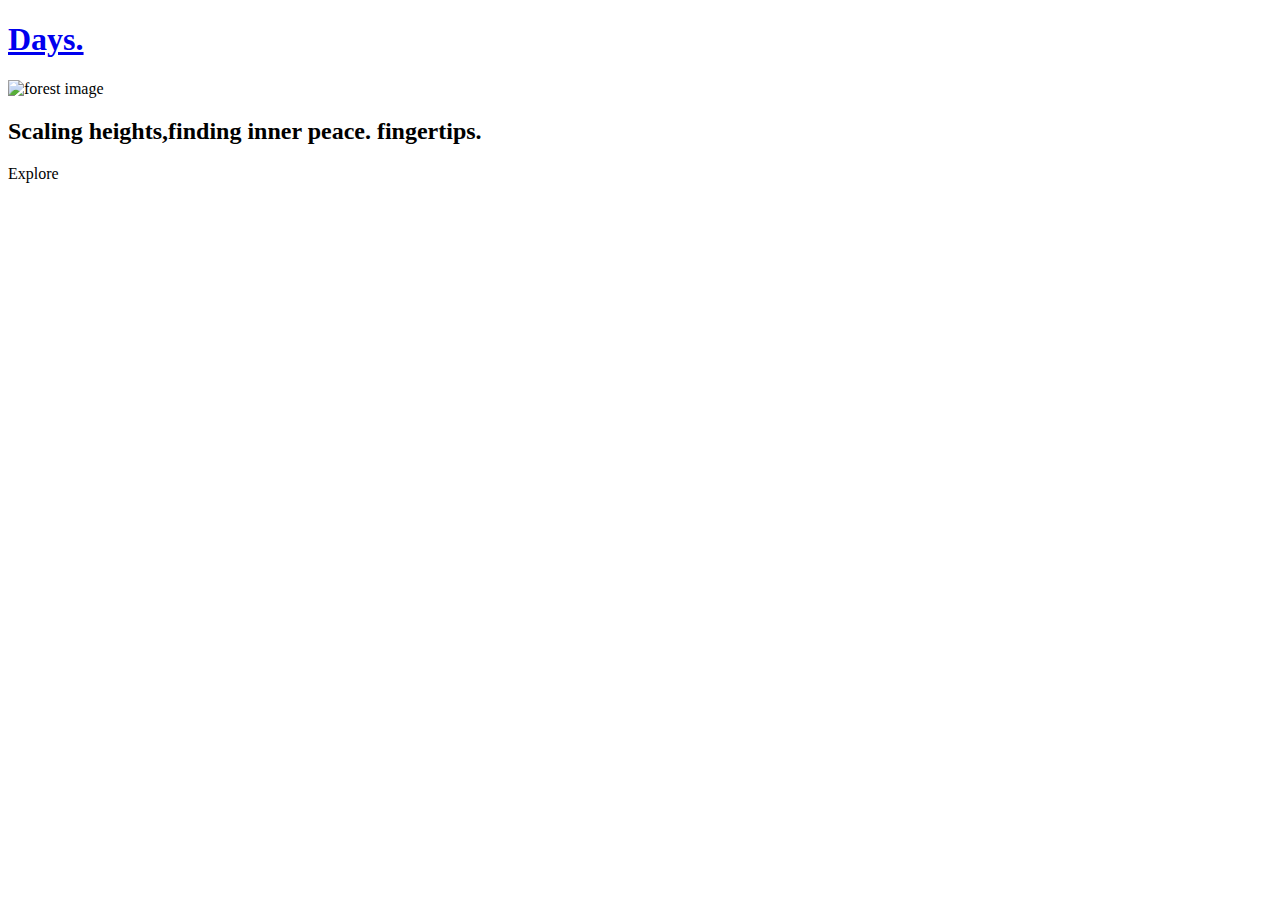
==== index.html @ b65290f8 "changes in paragraph" ====
<!DOCTYPE html>
<html lang="en">
<head>
    <meta charset="UTF-8">
    <meta name="viewport" content="width=device-width, initial-scale=1.0">
    <title>Travel Website</title>

    <link href="https://fonts.googleapis.com/css2?family=Abril+Fatface&family=Montserrat&display=swap" rel="stylesheet">
    <link rel="stylesheet" href="./style.css">
</head>
<body>
    <header class="nav-header">
        <h1><a href="./index.html" id="logo">Days.</a></h1>
        <div class="burger">
            <div class="line1"></div>
            <div class="line2"></div>
        </div>
    </header>

    <main>
        <section class="mountain slide">
            <div class="hero-img">
                <img src="./forest-img.jpg" alt="forest image">
            </div>
            <div class="hero-desc">
                <div class="title">
                    <h2>
                        Scaling heights,finding inner peace. <span class="mountain-span">fingertips.</span>
                    </h2>
                    <div class="title-swipe t-swipe1"></div>
                </div>
                <p>
                    <!-- Majestic peaks whisper ancient tales, their snow-capped beauty inspiring awe. 
                    Mountains stand as resilient cathedrals, inviting exploration into nature's silent sanctuary. 
                    Each ascent unveils a craggy canvas, echoing the harmonious dialogue between earth and spirit. -->
                </p>
                <a class="explore mountain-exp" >Explore</a>
            </div>
        </section>
    </main>

    <script src="./app.js"></script>
</body>
</html>
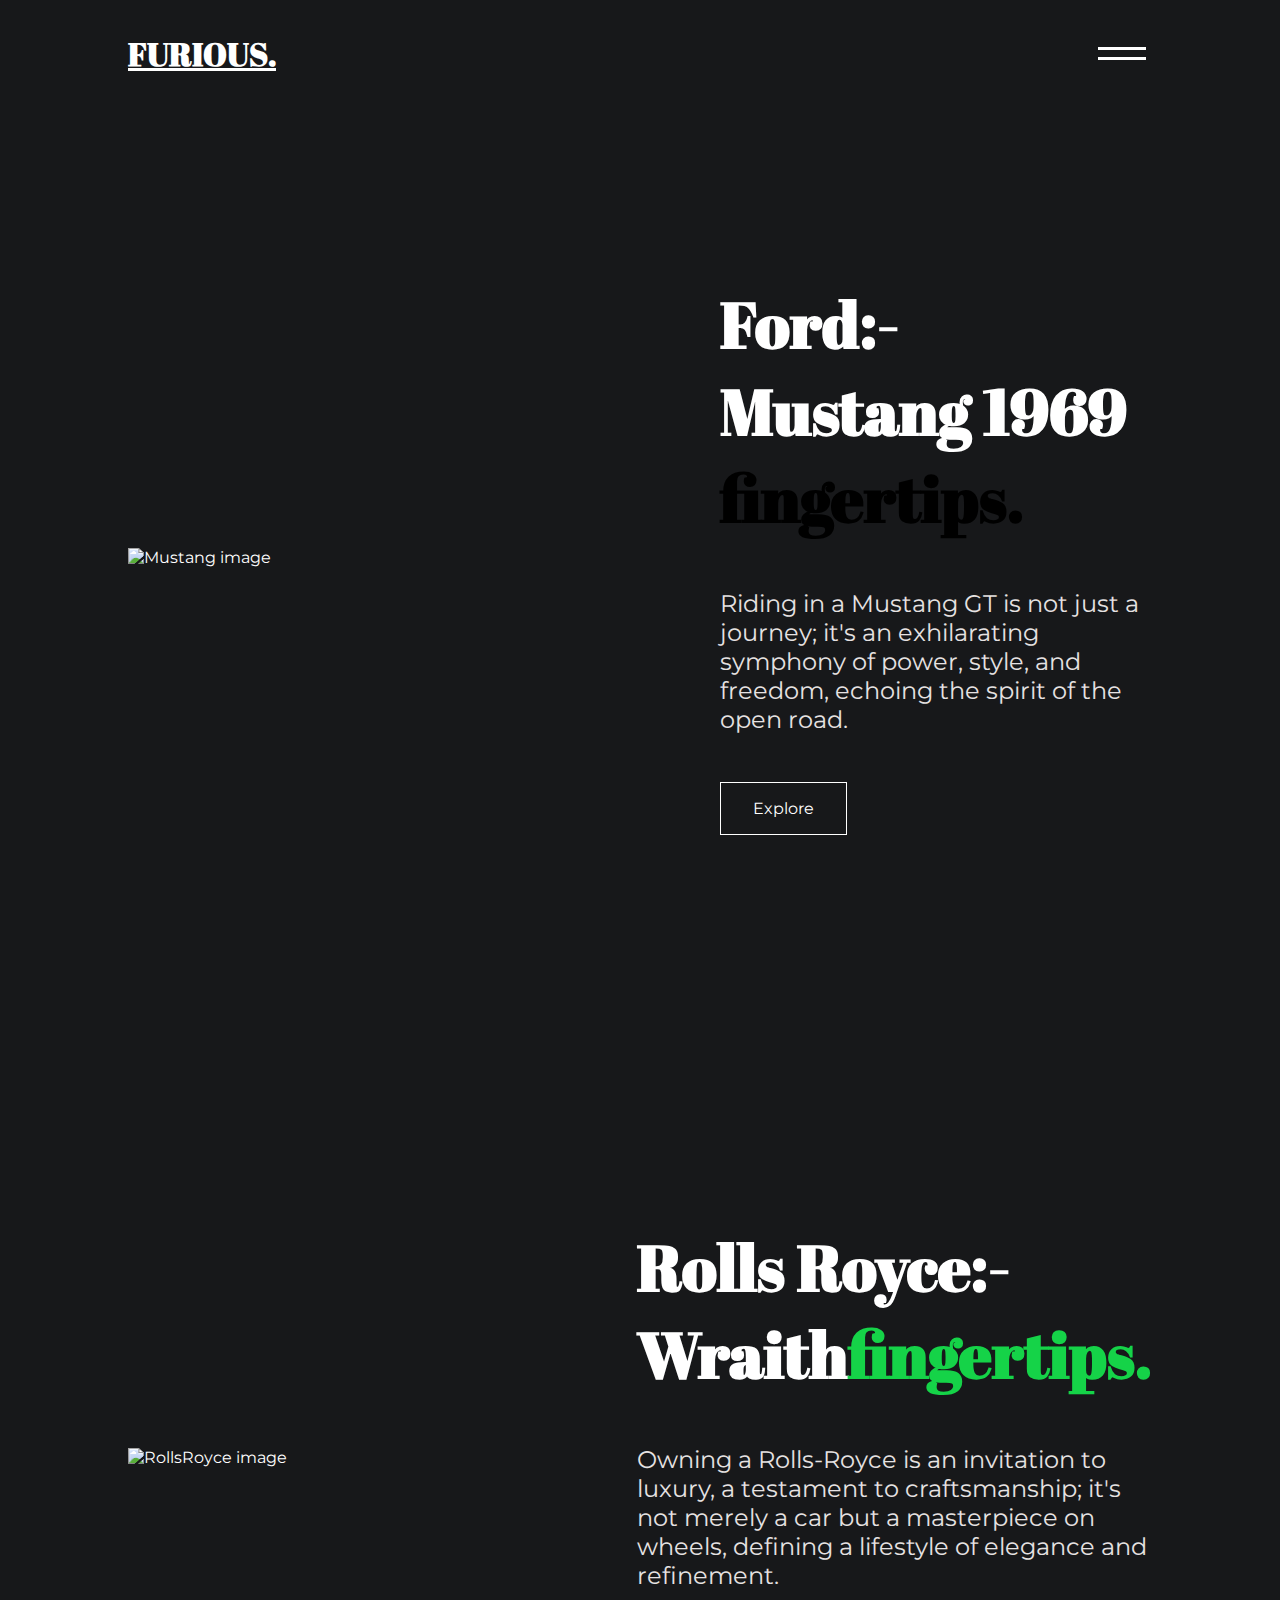
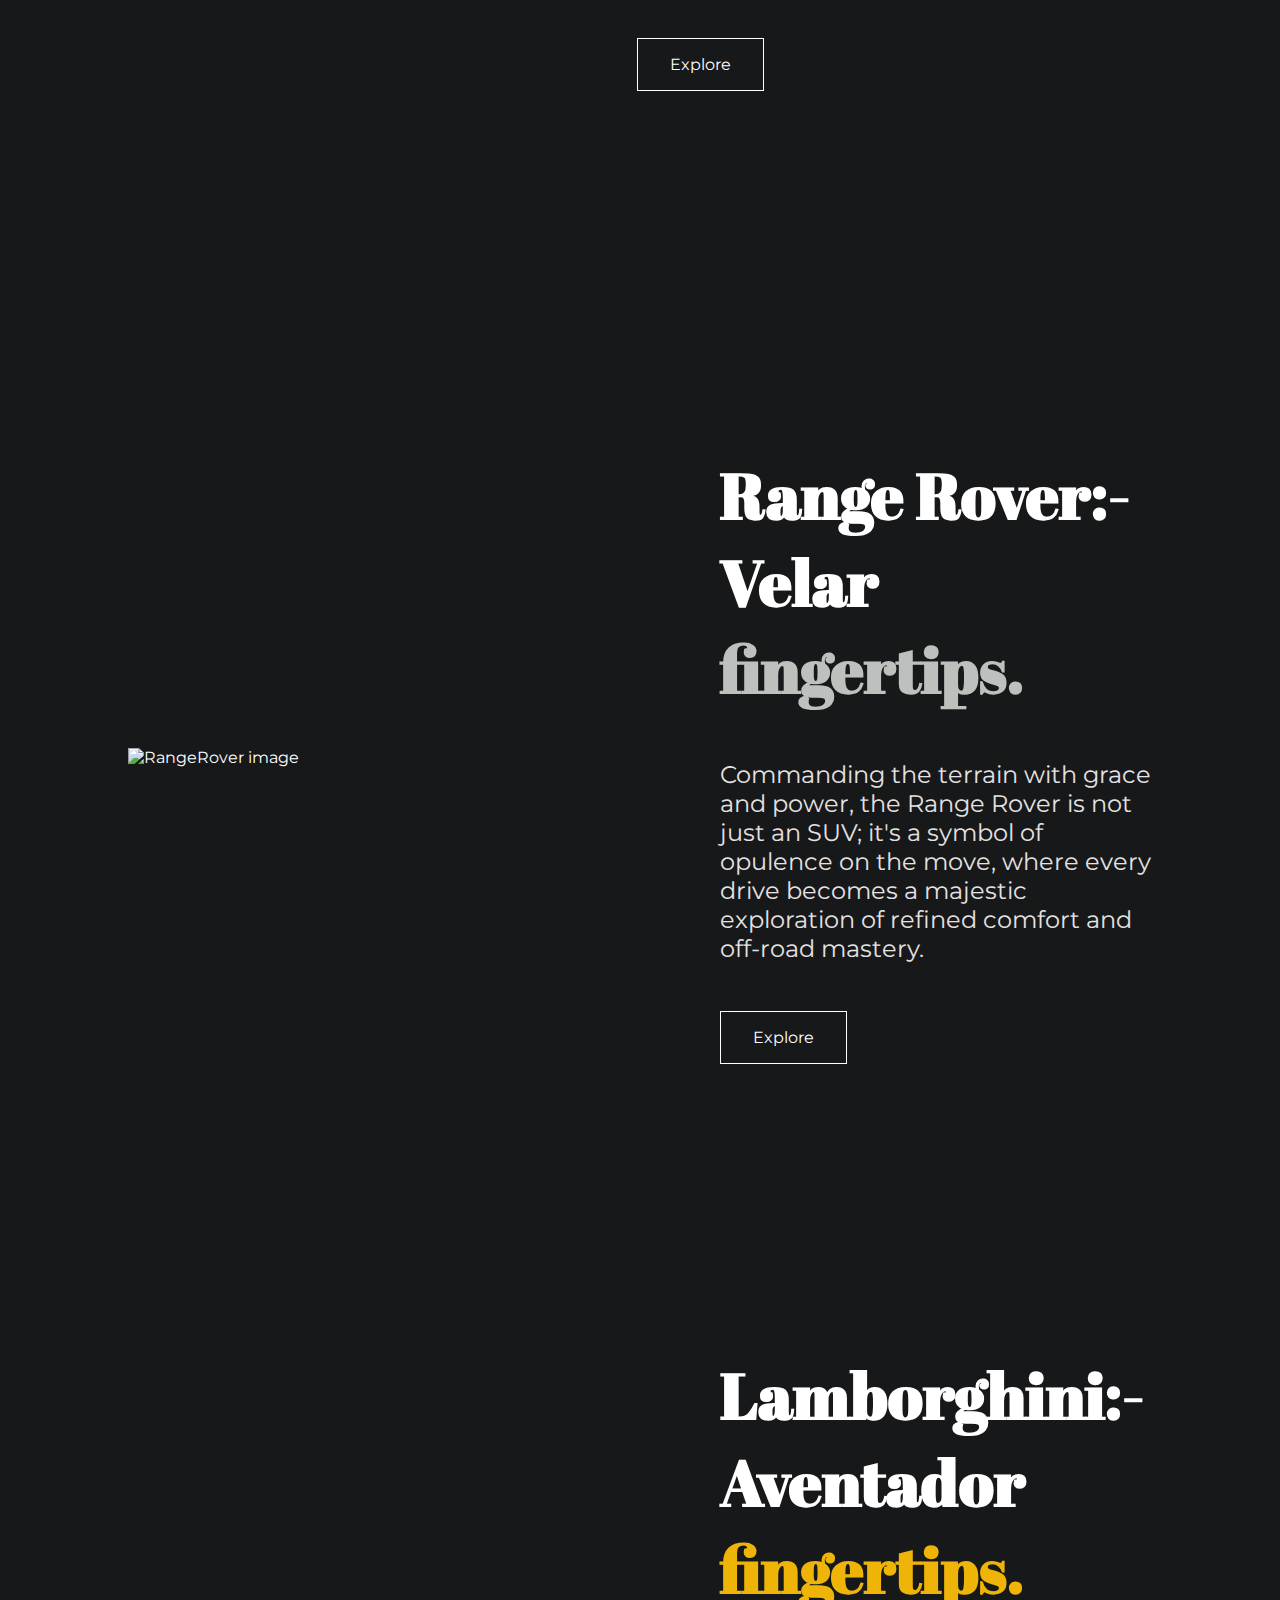
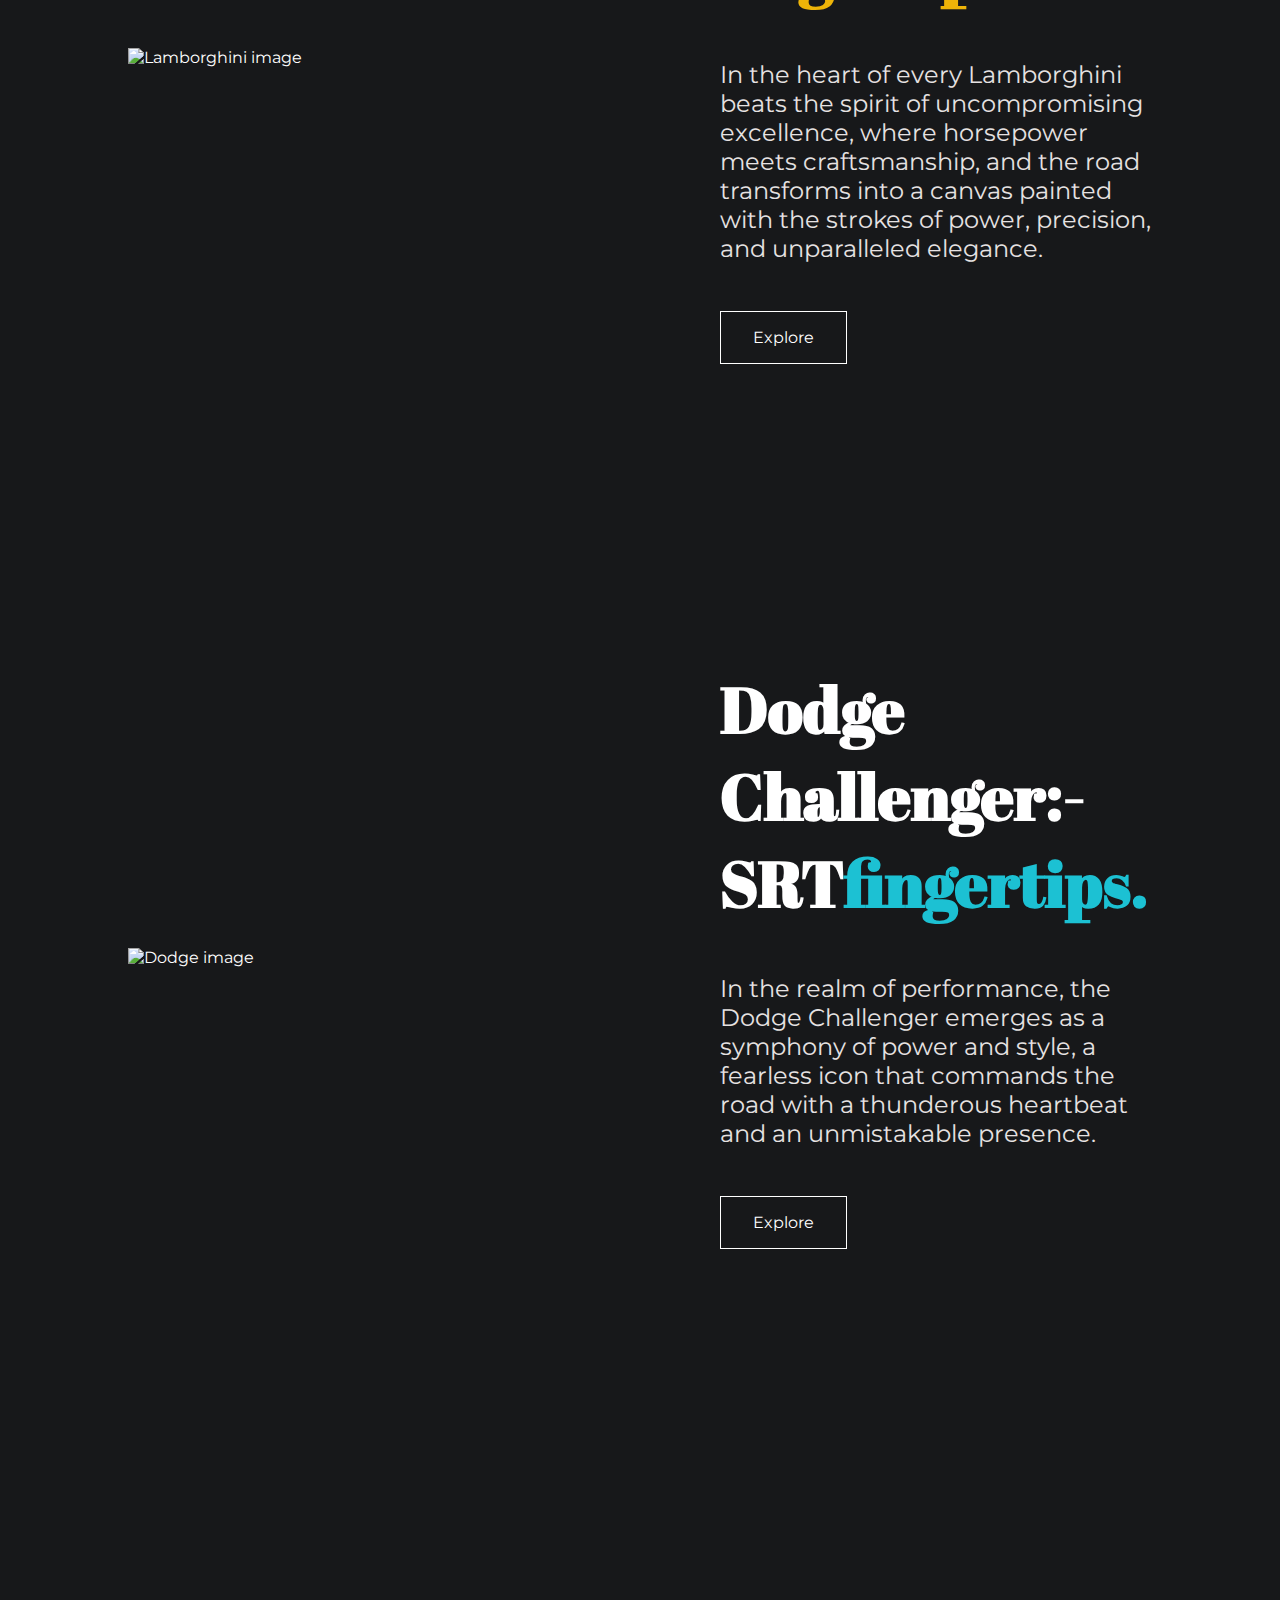
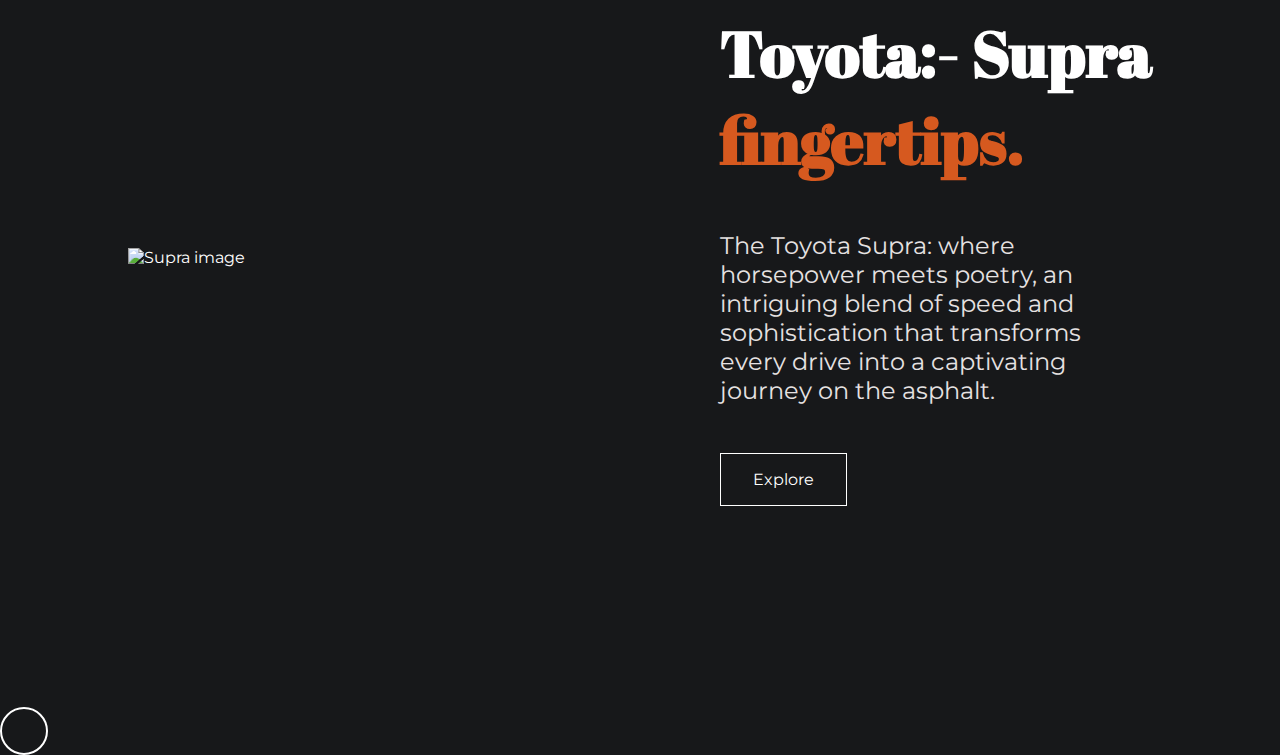
==== commit 3f0420db: "scroll magic" ====
--- a/index.html
+++ b/index.html
@@ -3,14 +3,14 @@
 <head>
     <meta charset="UTF-8">
     <meta name="viewport" content="width=device-width, initial-scale=1.0">
-    <title>Travel Website</title>
+    <title>Cars Website</title>
 
     <link href="https://fonts.googleapis.com/css2?family=Abril+Fatface&family=Montserrat&display=swap" rel="stylesheet">
     <link rel="stylesheet" href="./style.css">
 </head>
 <body>
     <header class="nav-header">
-        <h1><a href="./index.html" id="logo">Days.</a></h1>
+        <h1><a href="./index.html" id="logo">FURIOUS.</a></h1>
         <div class="burger">
             <div class="line1"></div>
             <div class="line2"></div>
@@ -18,26 +18,143 @@
     </header>
 
     <main>
-        <section class="mountain slide">
+        <section class="mustang slide ">
             <div class="hero-img">
-                <img src="./forest-img.jpg" alt="forest image">
+                <img src="./mustang.jpg" alt="Mustang image">
+                <div class="reveal-img"></div>
             </div>
             <div class="hero-desc">
                 <div class="title">
                     <h2>
-                        Scaling heights,finding inner peace. <span class="mountain-span">fingertips.</span>
+                        Ford:- Mustang 1969 <span class="mustang-span">fingertips. </span>
                     </h2>
-                    <div class="title-swipe t-swipe1"></div>
+                    <div class="title-swipe t-swipe1"></div> 
                 </div>
                 <p>
-                    <!-- Majestic peaks whisper ancient tales, their snow-capped beauty inspiring awe. 
-                    Mountains stand as resilient cathedrals, inviting exploration into nature's silent sanctuary. 
-                    Each ascent unveils a craggy canvas, echoing the harmonious dialogue between earth and spirit. -->
+                    Riding in a Mustang GT is not just a journey; it's an exhilarating symphony of power, style, and freedom, echoing the spirit of the open road.
                 </p>
-                <a class="explore mountain-exp" >Explore</a>
+                <a class="explore mustang-exp" >Explore</a>
+                <div class="reveal-text"></div>
             </div>
         </section>
+        <section class="RollsRoyce slide">
+            <div class="hero-img">
+                <img src="./RollsRoyce.jpg" alt="RollsRoyce image">
+                <div class="reveal-img"></div>
+            </div>
+            <div class="hero-desc">
+                <div class="title">
+                    <h2>
+                        Rolls Royce:- Wraith<span class="RollsRoyce-span">fingertips. </span>
+                    </h2>
+                    <div class="title-swipe t-swipe2"></div> 
+                </div>
+                <p>
+                    Owning a Rolls-Royce is an invitation to luxury, a testament to craftsmanship; it's not merely a car but a masterpiece on wheels, defining a lifestyle of elegance and refinement.
+                </p>
+                <a class="explore RollsRoyce-exp" >Explore</a>
+                <div class="reveal-text"></div>
+            </div>
+        </section>
+        <section class="RangeRover slide">
+            <div class="hero-img">
+                <img src="./RangeRover.jpeg" alt="RangeRover image">
+                <div class="reveal-img"></div>
+            </div>
+            <div class="hero-desc">
+                <div class="title">
+                    <h2>
+                        Range Rover:- Velar <span class="RangeRover-span">fingertips. </span>
+                    </h2>
+                    <div class="title-swipe t-swipe4"></div> 
+                </div>
+                <p>
+                    Commanding the terrain with grace and power, the Range Rover is not just an SUV; it's a symbol of opulence on the move, where every drive becomes a majestic exploration of refined comfort and off-road mastery.
+                </p>
+                <a class="explore RangeRover-exp" >Explore</a>
+                <div class="reveal-text"></div>
+            </div>
+        </section>
+        <section class="Lamborghini slide">
+            <div class="hero-img">
+                <img src="./Lamborghini.jpeg" alt="Lamborghini image">
+                <div class="reveal-img"></div>
+            </div>
+            <div class="hero-desc">
+                <div class="title">
+                    <h2>
+                        Lamborghini:- Aventador <span class="Lamborghini-span">fingertips. </span>
+                    </h2>
+                    <div class="title-swipe t-swipe5"></div> 
+                </div>
+                <p>
+                    In the heart of every Lamborghini beats the spirit of uncompromising excellence, where horsepower meets craftsmanship, and the road transforms into a canvas painted with the strokes of power, precision, and unparalleled elegance.
+                </p>
+                <a class="explore Lamborghini-exp" >Explore</a>
+                <div class="reveal-text"></div>
+            </div>
+        </section>
+        <section class="Dodge slide">
+            <div class="hero-img">
+                <img src="./Dodge.jpg" alt="Dodge image">
+                <div class="reveal-img"></div>
+            </div>
+            <div class="hero-desc">
+                <div class="title">
+                    <h2>
+                        Dodge Challenger:- SRT<span class="Dodge-span">fingertips. </span>
+                    </h2>
+                    <div class="title-swipe t-swipe3"></div> 
+                </div>
+                <p>
+                    In the realm of performance, the Dodge Challenger emerges as a symphony of power and style, a fearless icon that commands the road with a thunderous heartbeat and an unmistakable presence.
+                </p>
+                <a class="explore Dodge-exp" >Explore</a>
+                <div class="reveal-text"></div>
+            </div>
+        </section>
+        <section class="Supra slide">
+            <div class="hero-img">
+                <img src="./Supra.jpg" alt="Supra image">
+                <div class="reveal-img"></div>
+            </div>
+            <div class="hero-desc">
+                <div class="title">
+                    <h2>
+                        Toyota:- Supra <span class="Supra-span">fingertips. </span>
+                    </h2>
+                    <div class="title-swipe t-swipe6"></div> 
+                </div>
+                <p>
+                    The Toyota Supra: where horsepower meets poetry, an intriguing blend of speed and sophistication that transforms every drive into a captivating journey on the asphalt.
+                </p>
+                <a class="explore Supra-exp" >Explore</a>
+                <div class="reveal-text"></div>
+            </div>
+        </section>    
     </main>
+    <nav class="nav-bar">
+        <ul class="nav-links">
+            <h3>Twitter</h3>
+            <h3>Youtube</h3>
+            <h3>Instagram</h3>
+        </ul>
+        <div class="contact">
+            <h2>Stay in touch.</h2>
+            <p>
+                A sports car is a precision instrument that you have to understand and feel in order to drive properly.
+            </p>
+        </div>
+    </nav>
+    <div class="cursor">
+        <span class="curor-text"></span>
+    </div>
+    <script src="https://cdnjs.cloudflare.com/ajax/libs/ScrollMagic/2.0.8/ScrollMagic.min.js" integrity="sha512-8E3KZoPoZCD+1dgfqhPbejQBnQfBXe8FuwL4z/c8sTrgeDMFEnoyTlH3obB4/fV+6Sg0a0XF+L/6xS4Xx1fUEg==" crossorigin="anonymous" referrerpolicy="no-referrer"></script>
+    <script src="https://cdnjs.cloudflare.com/ajax/libs/ScrollMagic/2.0.8/plugins/animation.gsap.min.js" integrity="sha512-5/OHwmQzDSBS0Ous4/hlYoWLHd06/d2r7LdKZQVBXOA6PvOqWVXtdboiLTU7lQTGyVoKVTNkwi0ol4gHGlw5ww==" crossorigin="anonymous" referrerpolicy="no-referrer"></script>
+    <script src="https://cdnjs.cloudflare.com/ajax/libs/ScrollMagic/2.0.8/plugins/debug.addIndicators.min.js" integrity="sha512-RvUydNGlqYJapy0t4AH8hDv/It+zKsv4wOQGb+iOnEfa6NnF2fzjXgRy+FDjSpMfC3sjokNUzsfYZaZ8QAwIxg==" crossorigin="anonymous" referrerpolicy="no-referrer"></script>
+    <div class="swipe swipe1"></div>
+    <div class="swipe swipe2"></div>
+    <div class="swipe swipe3"></div>
 
     <script src="./app.js"></script>
 </body>
--- a/style.css
+++ b/style.css
@@ -0,0 +1,160 @@
+*{
+    margin: 0;
+    padding: 0;
+    box-sizing: border-box;
+} 
+
+body{
+    background: #17181a;
+    font-family: 'Montserrat', sans-serif;
+}
+
+#logo{
+    color: white;
+    font-family: "Abril Fatface";
+}
+
+.nav-header{
+    min-height: 10vh;
+    font-size: 1rem;
+    display: flex;
+    align-items: center;
+    justify-content: space-between;
+    color: white;
+    width: 80%;
+    margin: auto;
+    padding: 2rem 0rem;
+}
+
+.line1,.line2{
+    width: 3rem;
+    height: 0.2rem;
+    margin: 0.4rem;
+    background: white;
+    pointer-events: none;
+}
+
+.slide{
+    min-height: 100vh;
+    margin: 0 auto 0 auto;
+    width: 80%; 
+    display: flex;
+    justify-content: space-between;
+    align-items: center;
+    color: white;
+    background: #17181a;
+}
+  .hero-desc{
+    display: flex;
+    flex-direction: column;
+    justify-content: center;
+    align-items: center;
+    flex: 1 ;
+    flex-basis: 25rem;
+    padding-left: 5rem;
+    position: relative;
+  }
+
+  .hero-img{
+    position: relative;
+    flex: 1;
+    flex-basis: 25rem;
+  }
+  .hero-img img {
+    max-width: 600px;
+    height: auto;
+    object-fit: cover; 
+  }
+  
+  .mustang-span{
+    color: rgb(0, 0, 0);
+  }
+  .RollsRoyce-span{
+    color: rgb(21, 211, 72);
+  }
+  .Dodge-span{
+    color: rgb(28, 193, 211);
+  }
+  .RangeRover-span{
+    color: rgb(189, 192, 188);
+  }
+  .Lamborghini-span{
+    color: rgb(238, 180, 8);
+  }
+  .Supra-span{
+    color: rgb(214, 89, 31);
+  }
+  .hero-desc h2{
+    font-family: "Abril Fatface";
+    font-size: 4rem;
+  }
+  .hero-desc p{
+    padding: 3rem 0rem;
+    font-size: 1.5rem;
+    color: rgb(230, 226, 226);
+  }
+  .explore{
+    padding: 1rem 2rem;
+    background: none;
+    border: none;
+    color: white;
+    border: 1px solid white;
+    font-size: 1rem;
+    text-decoration: none;
+    align-self: flex-start;
+    cursor: pointer;
+  }
+  .nav-bar{
+    position: fixed;
+    top: 0;
+    left: 0;
+    width: 100%;
+    height: 100%;
+    background: white;
+    display: flex;
+    justify-content: space-around;
+    align-items: center;
+    z-index: 1;
+    opacity: 1;
+    clip-path: circle(50px at 100% -10%);
+    -webkit-clip-path: circle(50px at 100% -10%);
+  }
+  .burger{
+    cursor: pointer;
+  }
+  .nav-links{
+    font-size: 4rem;
+    flex-basis: 30rem;
+  }
+  .nav-links h3{
+    padding: 3rem 0rem;
+  }
+  .contact{
+    flex-basis: 30rem;
+  }
+  .contact h2{
+    font-size: 3rem;
+    padding: 2rem 0rem;
+  }
+  .contact p{
+    font-size: 1.5rem;
+    line-height: 2rem;
+  }
+  /* .reveal-img,.reveal-text{
+    position: absolute;
+    width: 100%;
+    height: 100%;
+    background: #17181a;
+    left: 0;
+    top: 0;
+  } */
+  .cursor{
+    width: 3rem;
+    height: 3rem;
+    border: 2px solid white;
+    border-radius: 50%;
+    position: absolute;
+  }
+  .active{
+    color: red;
+  }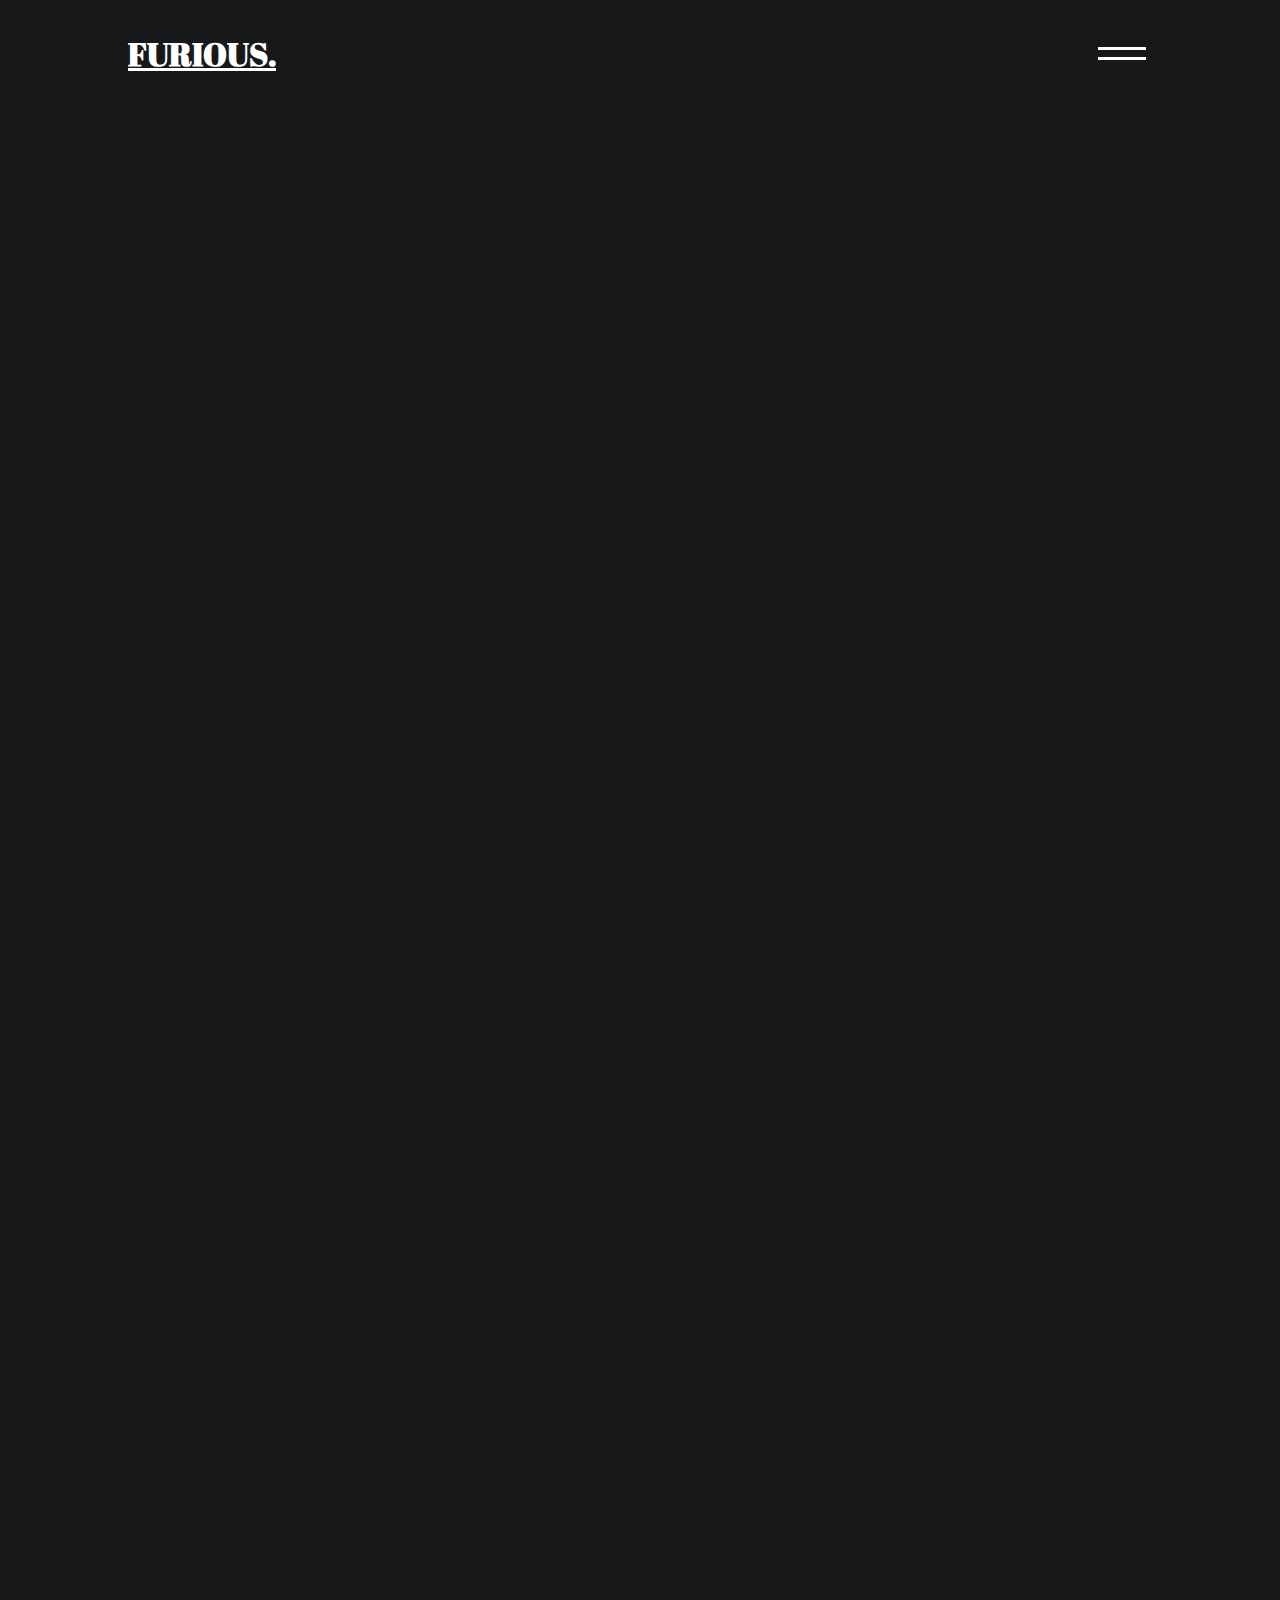
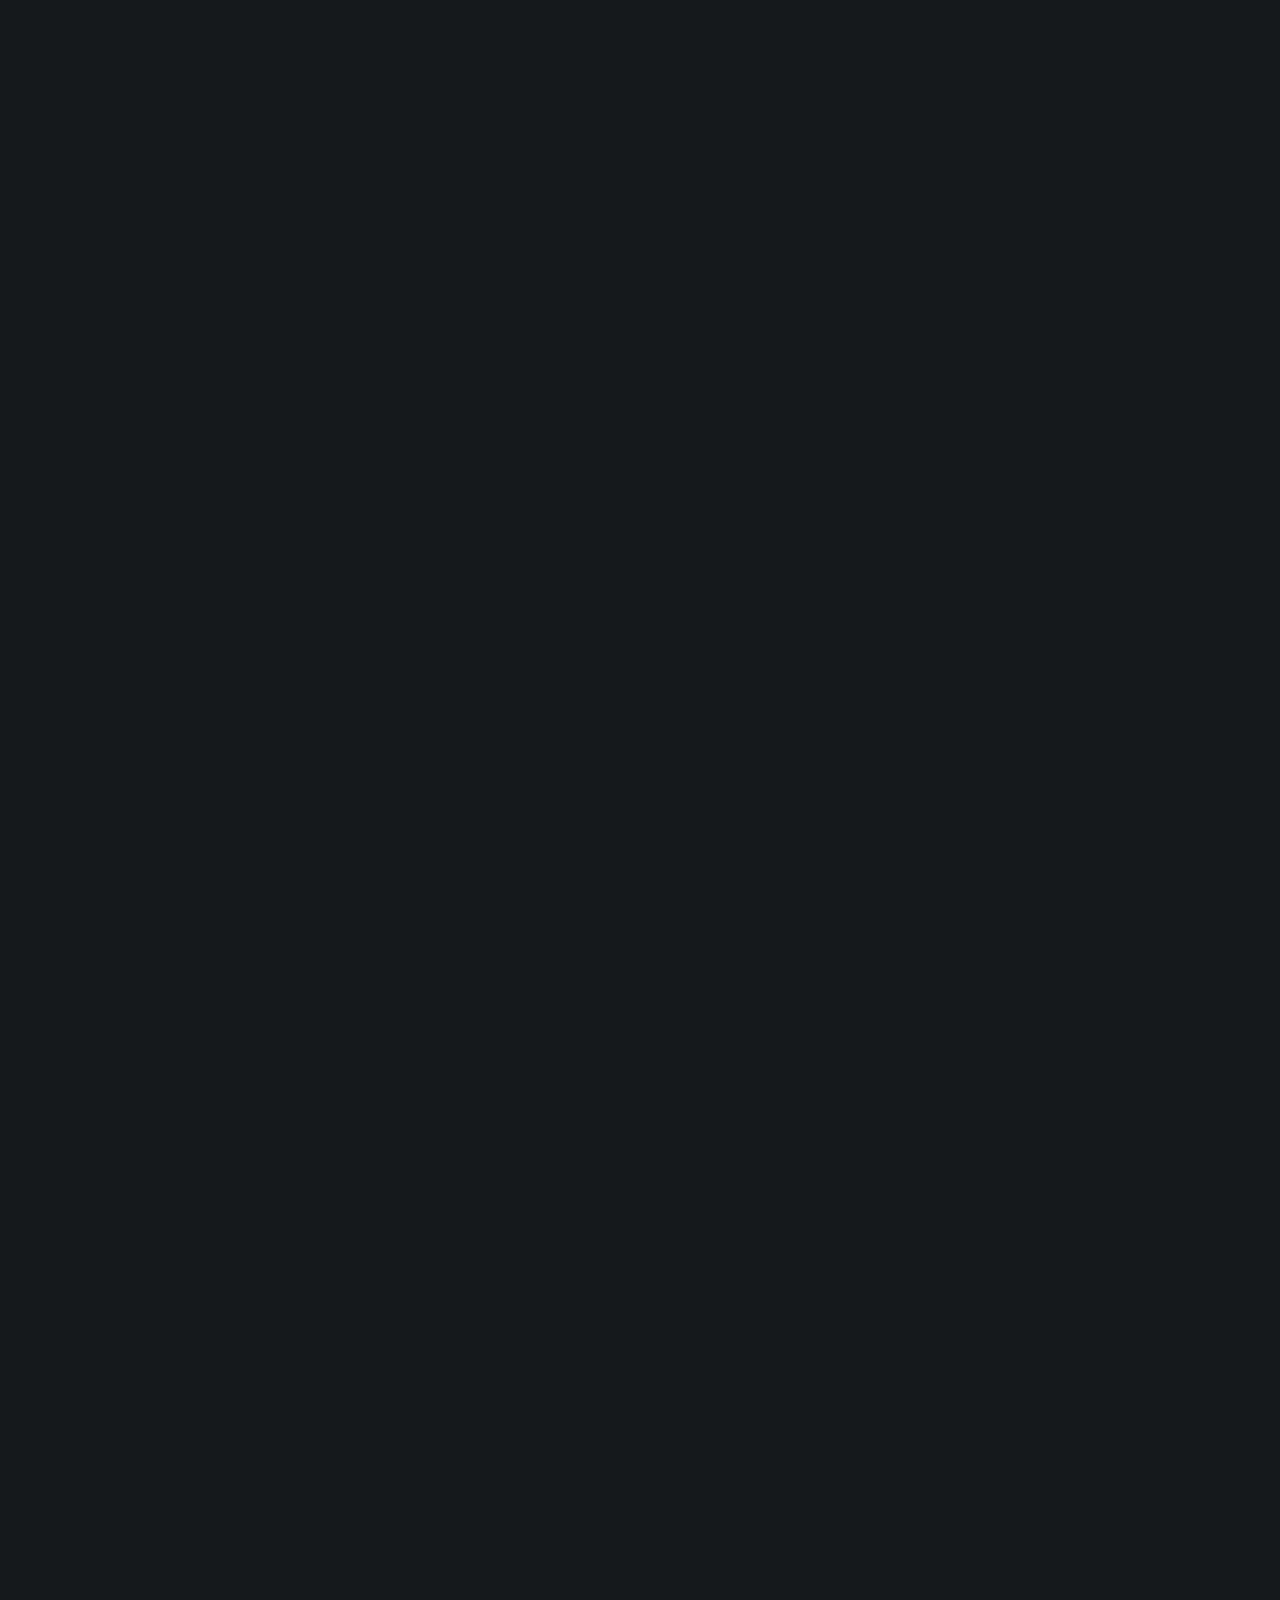
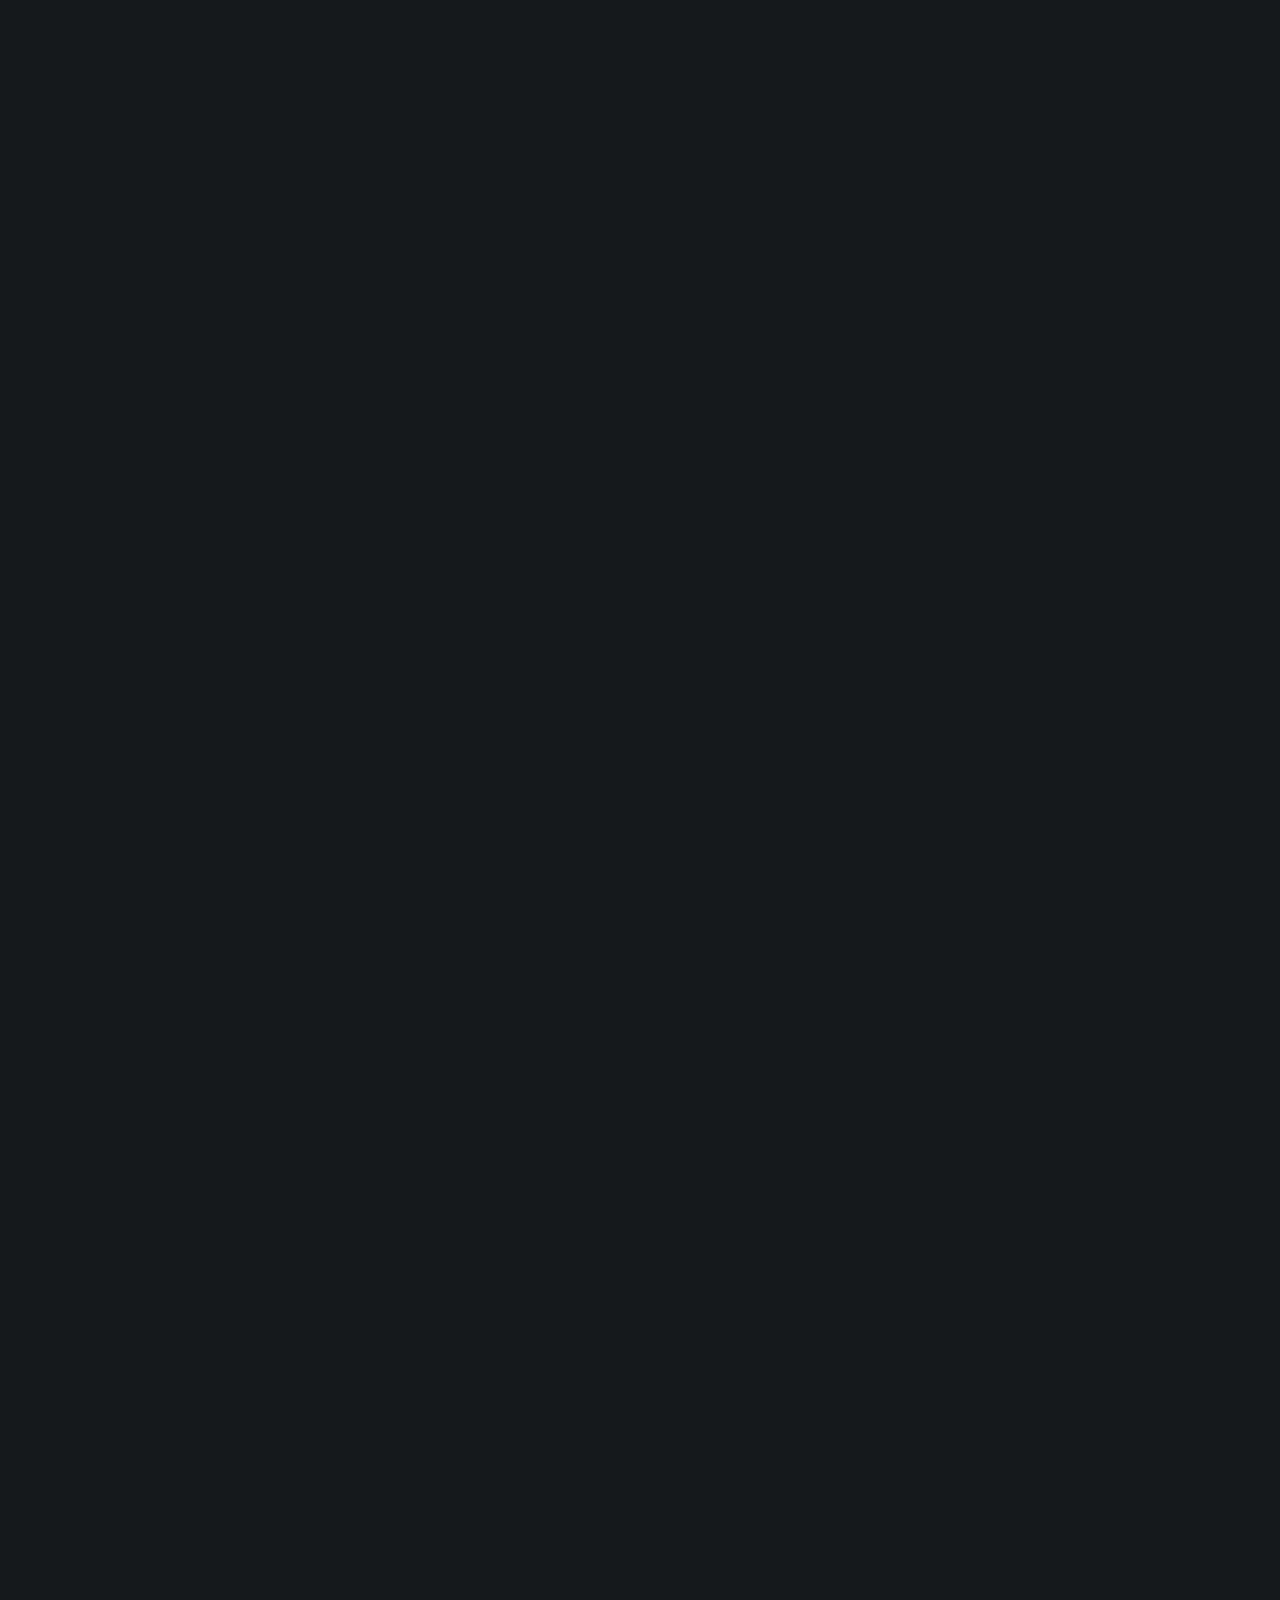
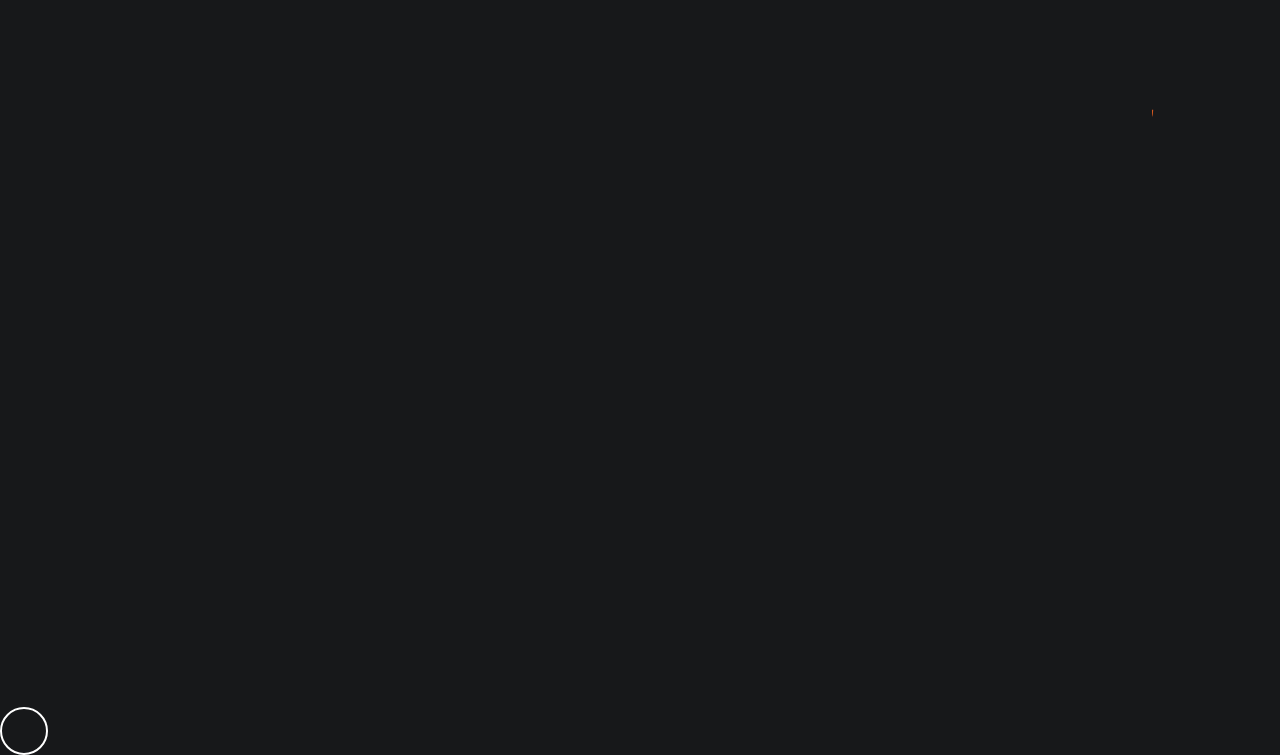
==== commit 586a5420: "scroll-animation" ====
--- a/index.html
+++ b/index.html
@@ -26,7 +26,7 @@
             <div class="hero-desc">
                 <div class="title">
                     <h2>
-                        Ford:- Mustang 1969 <span class="mustang-span">fingertips. </span>
+                        Ford:- <span class="mustang-span">Mustang 1969 </span>
                     </h2>
                     <div class="title-swipe t-swipe1"></div> 
                 </div>
@@ -45,7 +45,7 @@
             <div class="hero-desc">
                 <div class="title">
                     <h2>
-                        Rolls Royce:- Wraith<span class="RollsRoyce-span">fingertips. </span>
+                        Rolls Royce:- <span class="RollsRoyce-span">Wraith </span>
                     </h2>
                     <div class="title-swipe t-swipe2"></div> 
                 </div>
@@ -64,7 +64,7 @@
             <div class="hero-desc">
                 <div class="title">
                     <h2>
-                        Range Rover:- Velar <span class="RangeRover-span">fingertips. </span>
+                        Range Rover:- <span class="RangeRover-span">Velar </span>
                     </h2>
                     <div class="title-swipe t-swipe4"></div> 
                 </div>
@@ -83,7 +83,7 @@
             <div class="hero-desc">
                 <div class="title">
                     <h2>
-                        Lamborghini:- Aventador <span class="Lamborghini-span">fingertips. </span>
+                        Lamborghini:- <span class="Lamborghini-span">Aventador </span>
                     </h2>
                     <div class="title-swipe t-swipe5"></div> 
                 </div>
@@ -102,7 +102,7 @@
             <div class="hero-desc">
                 <div class="title">
                     <h2>
-                        Dodge Challenger:- SRT<span class="Dodge-span">fingertips. </span>
+                        Dodge Challenger SRT:- <span class="Dodge-span">Hellcat</span>
                     </h2>
                     <div class="title-swipe t-swipe3"></div> 
                 </div>
@@ -121,7 +121,7 @@
             <div class="hero-desc">
                 <div class="title">
                     <h2>
-                        Toyota:- Supra <span class="Supra-span">fingertips. </span>
+                        Toyota:- <span class="Supra-span">Supra </span>
                     </h2>
                     <div class="title-swipe t-swipe6"></div> 
                 </div>
@@ -147,11 +147,12 @@
         </div>
     </nav>
     <div class="cursor">
-        <span class="curor-text"></span>
+        <span class="cursor-text"></span>
     </div>
     <script src="https://cdnjs.cloudflare.com/ajax/libs/ScrollMagic/2.0.8/ScrollMagic.min.js" integrity="sha512-8E3KZoPoZCD+1dgfqhPbejQBnQfBXe8FuwL4z/c8sTrgeDMFEnoyTlH3obB4/fV+6Sg0a0XF+L/6xS4Xx1fUEg==" crossorigin="anonymous" referrerpolicy="no-referrer"></script>
     <script src="https://cdnjs.cloudflare.com/ajax/libs/ScrollMagic/2.0.8/plugins/animation.gsap.min.js" integrity="sha512-5/OHwmQzDSBS0Ous4/hlYoWLHd06/d2r7LdKZQVBXOA6PvOqWVXtdboiLTU7lQTGyVoKVTNkwi0ol4gHGlw5ww==" crossorigin="anonymous" referrerpolicy="no-referrer"></script>
     <script src="https://cdnjs.cloudflare.com/ajax/libs/ScrollMagic/2.0.8/plugins/debug.addIndicators.min.js" integrity="sha512-RvUydNGlqYJapy0t4AH8hDv/It+zKsv4wOQGb+iOnEfa6NnF2fzjXgRy+FDjSpMfC3sjokNUzsfYZaZ8QAwIxg==" crossorigin="anonymous" referrerpolicy="no-referrer"></script>
+    <script src="https://cdnjs.cloudflare.com/ajax/libs/gsap/3.12.5/gsap.min.js" integrity="sha512-7eHRwcbYkK4d9g/6tD/mhkf++eoTHwpNM9woBxtPUBWm67zeAfFC+HrdoE2GanKeocly/VxeLvIqwvCdk7qScg==" crossorigin="anonymous" referrerpolicy="no-referrer"></script>
     <div class="swipe swipe1"></div>
     <div class="swipe swipe2"></div>
     <div class="swipe swipe3"></div>
--- a/style.css
+++ b/style.css
@@ -7,6 +7,7 @@
 body{
     background: #17181a;
     font-family: 'Montserrat', sans-serif;
+    overflow-x: hidden ;
 }
 
 #logo{
@@ -59,6 +60,7 @@
     position: relative;
     flex: 1;
     flex-basis: 25rem;
+    overflow: hidden;
   }
   .hero-img img {
     max-width: 600px;
@@ -140,14 +142,14 @@
     font-size: 1.5rem;
     line-height: 2rem;
   }
-  /* .reveal-img,.reveal-text{
+  .reveal-img,.reveal-text{
     position: absolute;
     width: 100%;
-    height: 100%;
+    height: 150%;
     background: #17181a;
     left: 0;
-    top: 0;
-  } */
+    top: -15%;
+  }
   .cursor{
     width: 3rem;
     height: 3rem;
@@ -155,6 +157,6 @@
     border-radius: 50%;
     position: absolute;
   }
-  .active{
-    color: red;
-  }+  .scrollMagic-pin-spacer{
+    position: static !important;
+  }
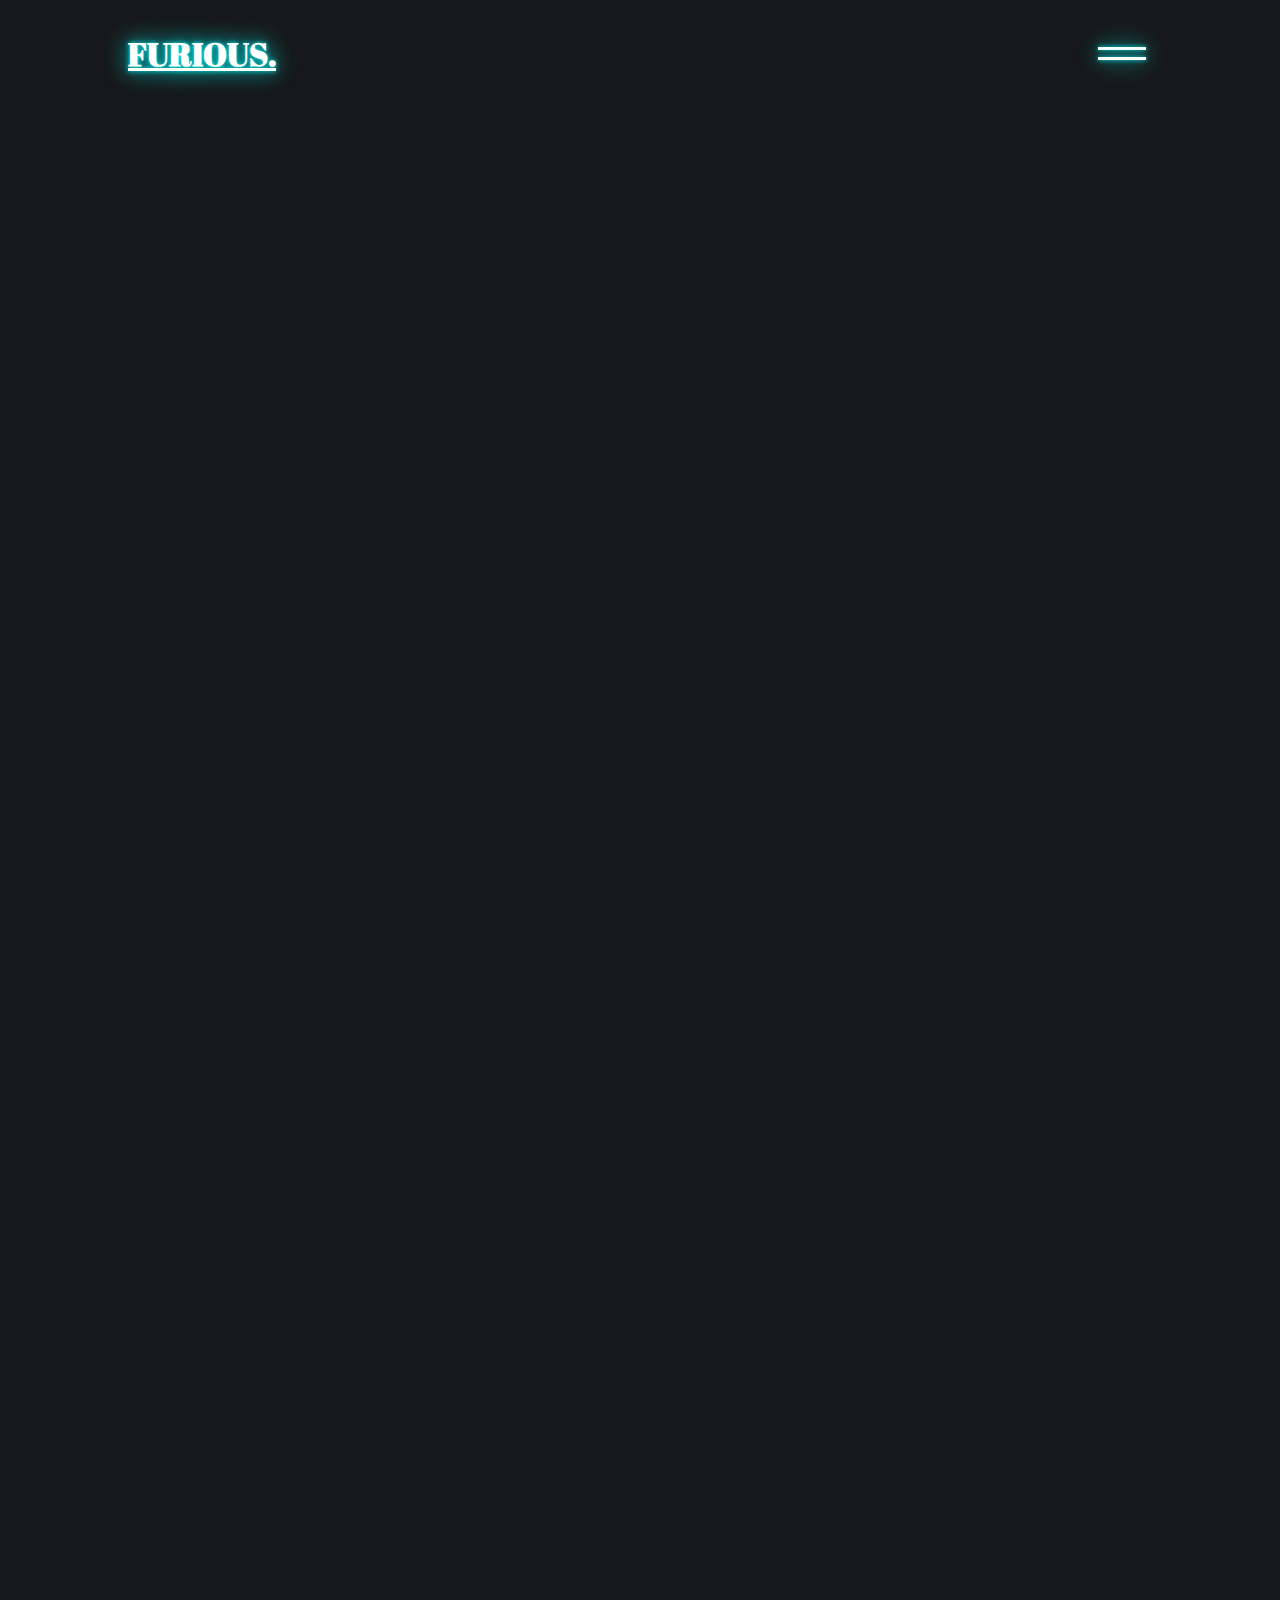
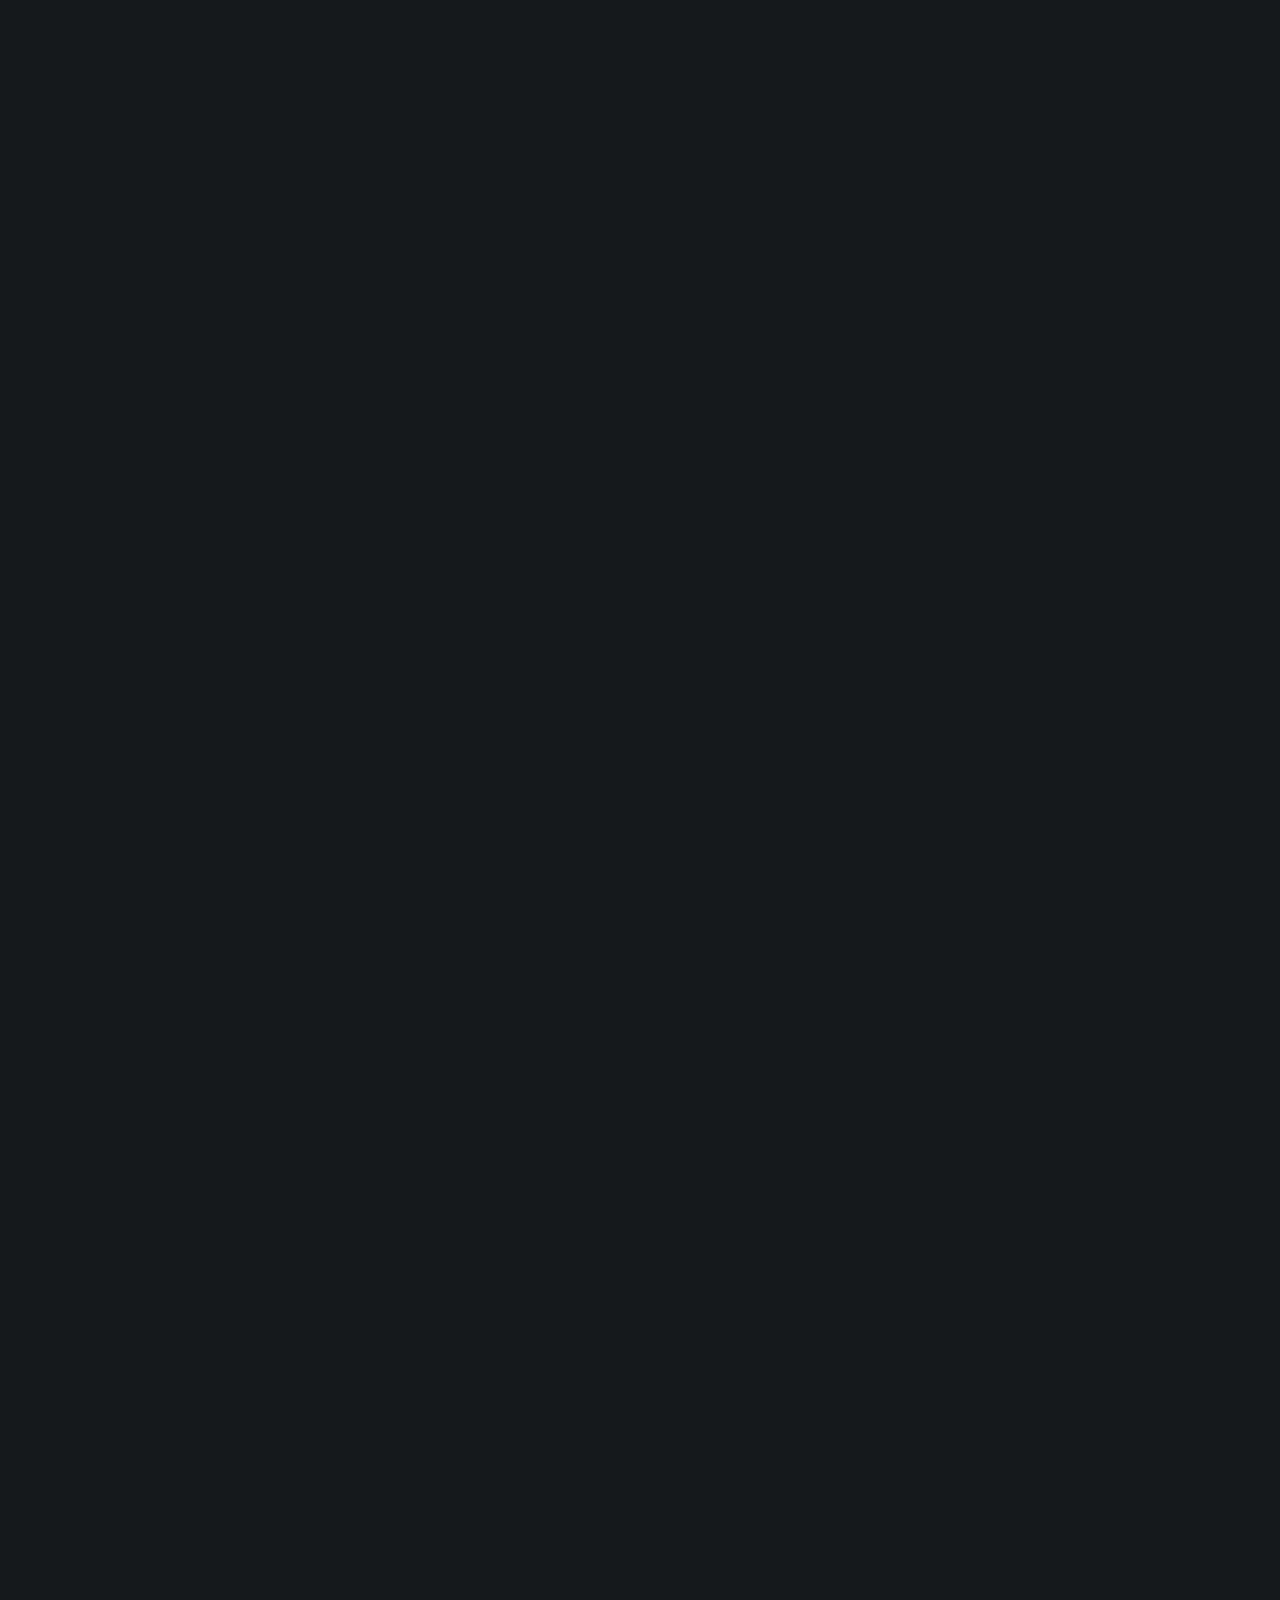
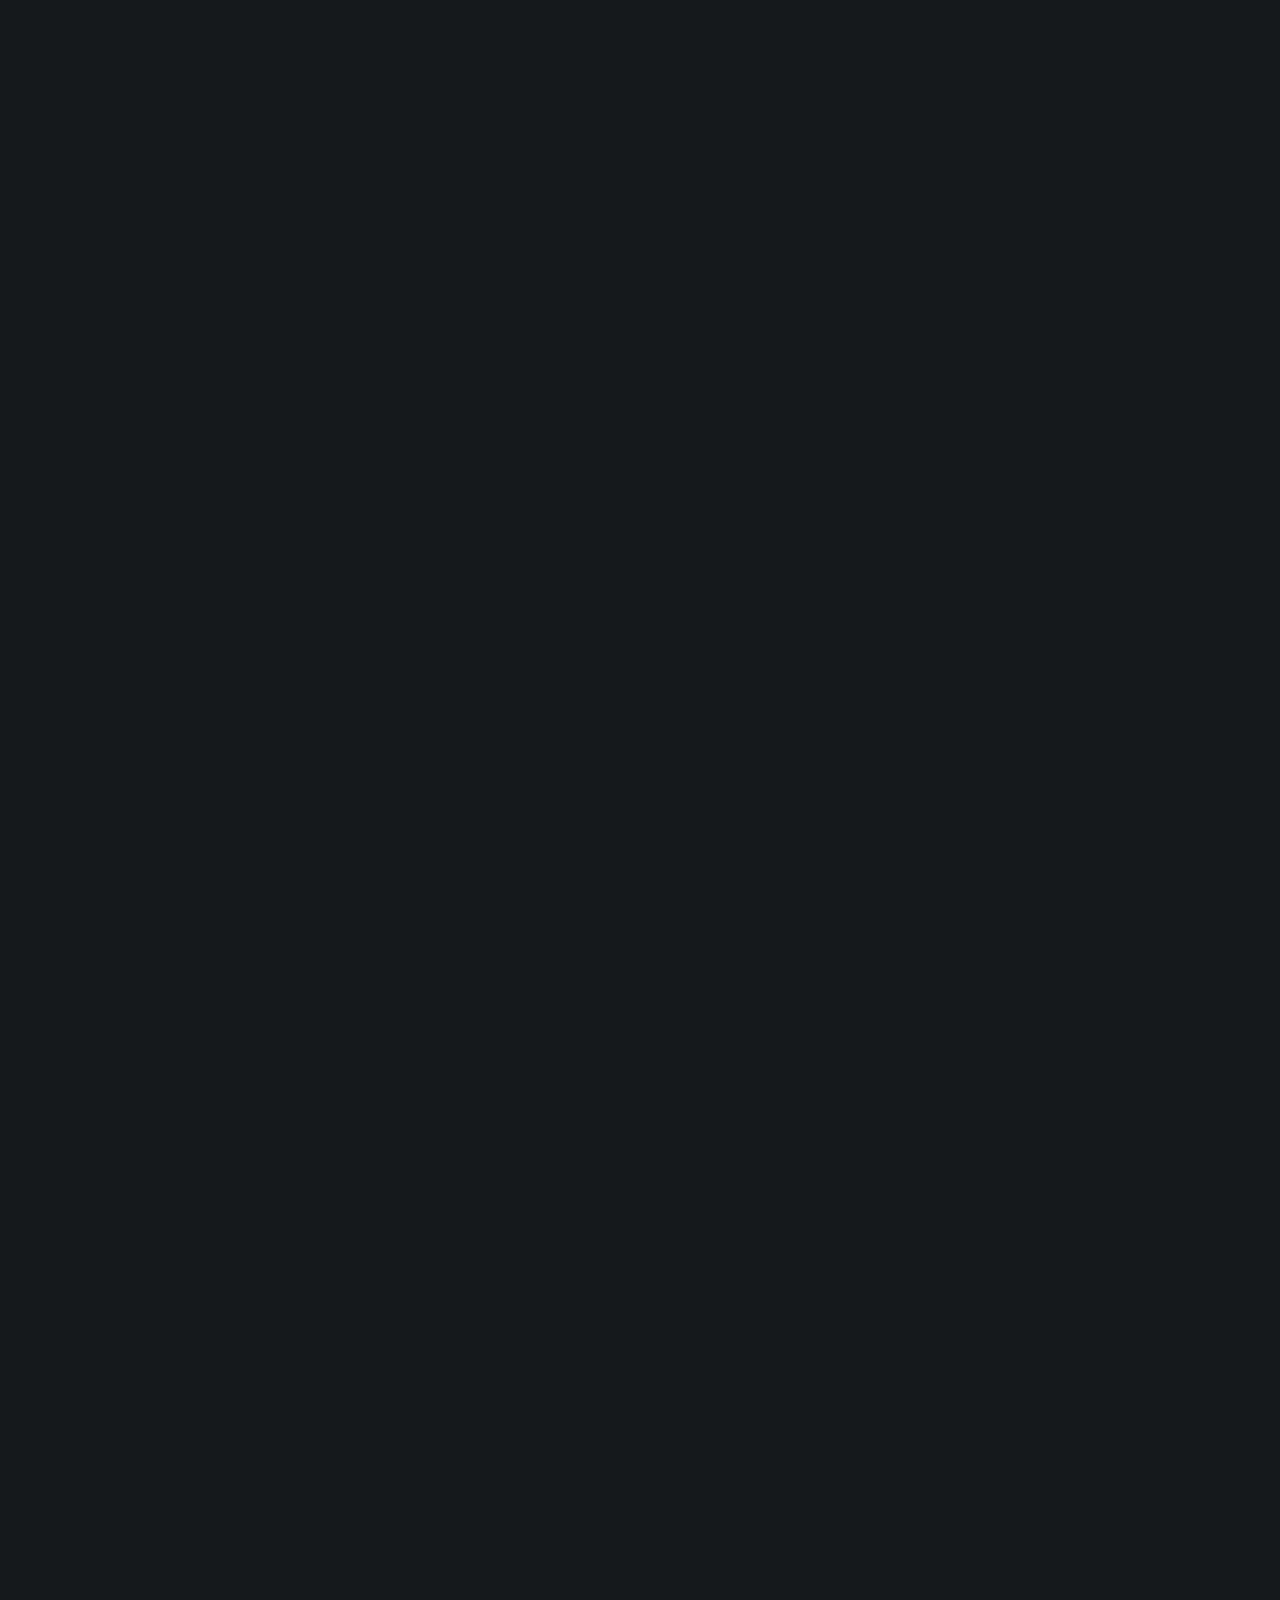
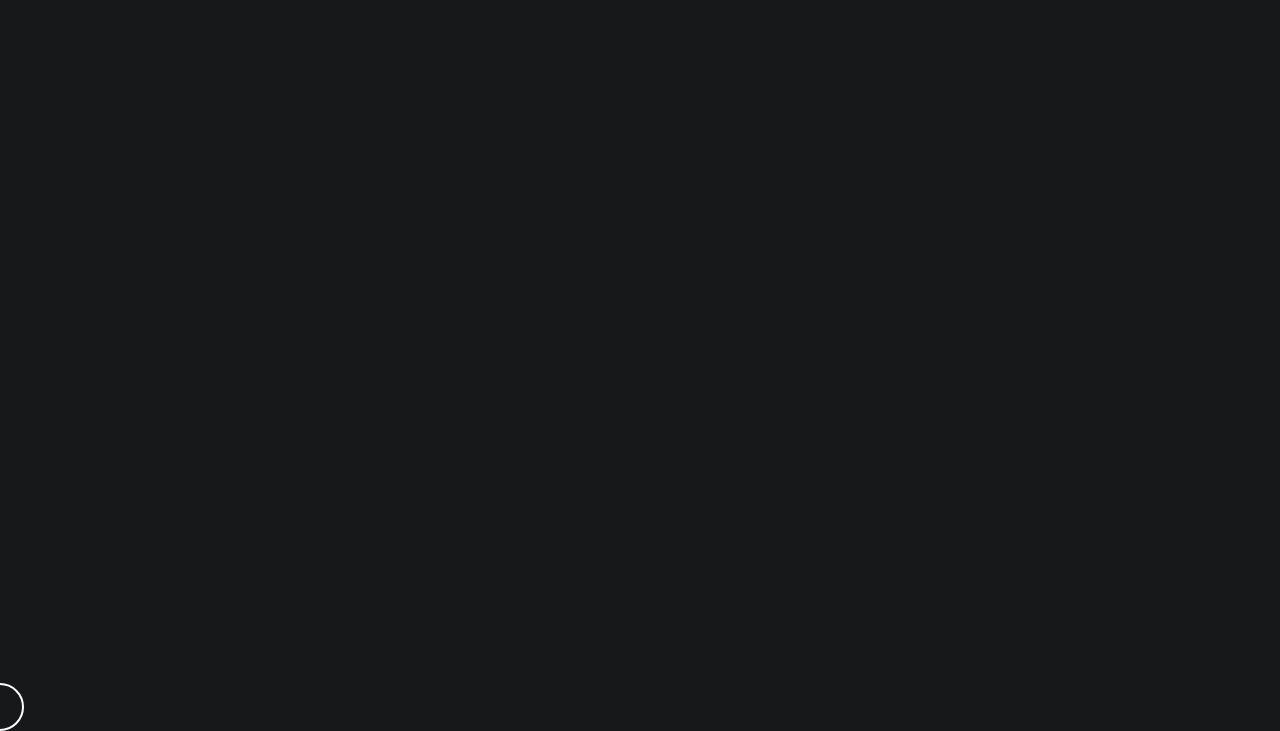
==== commit faf48a6d: "reastarting animation" ====
--- a/index.html
+++ b/index.html
@@ -6,9 +6,10 @@
     <title>Cars Website</title>
 
     <link href="https://fonts.googleapis.com/css2?family=Abril+Fatface&family=Montserrat&display=swap" rel="stylesheet">
+    <!-- <meta name="view-transition" content="same-origin"> -->
     <link rel="stylesheet" href="./style.css">
 </head>
-<body>
+<body data-barba="wrapper">
     <header class="nav-header">
         <h1><a href="./index.html" id="logo">FURIOUS.</a></h1>
         <div class="burger">
@@ -17,7 +18,7 @@
         </div>
     </header>
 
-    <main>
+    <main data-barba="container" data-barba-namespace="home">
         <section class="mustang slide ">
             <div class="hero-img">
                 <img src="./mustang.jpg" alt="Mustang image">
@@ -33,7 +34,7 @@
                 <p>
                     Riding in a Mustang GT is not just a journey; it's an exhilarating symphony of power, style, and freedom, echoing the spirit of the open road.
                 </p>
-                <a class="explore mustang-exp" >Explore</a>
+                <a href="./mustang1969/index.html" class="explore mustang-exp" >Explore</a>
                 <div class="reveal-text"></div>
             </div>
         </section>
@@ -52,7 +53,7 @@
                 <p>
                     Owning a Rolls-Royce is an invitation to luxury, a testament to craftsmanship; it's not merely a car but a masterpiece on wheels, defining a lifestyle of elegance and refinement.
                 </p>
-                <a class="explore RollsRoyce-exp" >Explore</a>
+                <a href="./rrwraith/index.html" class="explore RollsRoyce-exp" >Explore</a>
                 <div class="reveal-text"></div>
             </div>
         </section>
@@ -66,12 +67,12 @@
                     <h2>
                         Range Rover:- <span class="RangeRover-span">Velar </span>
                     </h2>
-                    <div class="title-swipe t-swipe4"></div> 
+                    <div class="title-swipe t-swipe3"></div> 
                 </div>
                 <p>
                     Commanding the terrain with grace and power, the Range Rover is not just an SUV; it's a symbol of opulence on the move, where every drive becomes a majestic exploration of refined comfort and off-road mastery.
                 </p>
-                <a class="explore RangeRover-exp" >Explore</a>
+                <a href="./rrvelar/index.html" class="explore RangeRover-exp" >Explore</a>
                 <div class="reveal-text"></div>
             </div>
         </section>
@@ -85,12 +86,12 @@
                     <h2>
                         Lamborghini:- <span class="Lamborghini-span">Aventador </span>
                     </h2>
-                    <div class="title-swipe t-swipe5"></div> 
+                    <div class="title-swipe t-swipe4"></div> 
                 </div>
                 <p>
                     In the heart of every Lamborghini beats the spirit of uncompromising excellence, where horsepower meets craftsmanship, and the road transforms into a canvas painted with the strokes of power, precision, and unparalleled elegance.
                 </p>
-                <a class="explore Lamborghini-exp" >Explore</a>
+                <a href="./aventador/index.html" class="explore Lamborghini-exp" >Explore</a>
                 <div class="reveal-text"></div>
             </div>
         </section>
@@ -104,12 +105,12 @@
                     <h2>
                         Dodge Challenger SRT:- <span class="Dodge-span">Hellcat</span>
                     </h2>
-                    <div class="title-swipe t-swipe3"></div> 
+                    <div class="title-swipe t-swipe5"></div> 
                 </div>
                 <p>
                     In the realm of performance, the Dodge Challenger emerges as a symphony of power and style, a fearless icon that commands the road with a thunderous heartbeat and an unmistakable presence.
                 </p>
-                <a class="explore Dodge-exp" >Explore</a>
+                <a href="./dodge/index.html" class="explore Dodge-exp" >Explore</a>
                 <div class="reveal-text"></div>
             </div>
         </section>
@@ -128,7 +129,7 @@
                 <p>
                     The Toyota Supra: where horsepower meets poetry, an intriguing blend of speed and sophistication that transforms every drive into a captivating journey on the asphalt.
                 </p>
-                <a class="explore Supra-exp" >Explore</a>
+                <a href="./supra/index.html" class="explore Supra-exp" >Explore</a>
                 <div class="reveal-text"></div>
             </div>
         </section>    
@@ -149,14 +150,24 @@
     <div class="cursor">
         <span class="cursor-text"></span>
     </div>
-    <script src="https://cdnjs.cloudflare.com/ajax/libs/ScrollMagic/2.0.8/ScrollMagic.min.js" integrity="sha512-8E3KZoPoZCD+1dgfqhPbejQBnQfBXe8FuwL4z/c8sTrgeDMFEnoyTlH3obB4/fV+6Sg0a0XF+L/6xS4Xx1fUEg==" crossorigin="anonymous" referrerpolicy="no-referrer"></script>
-    <script src="https://cdnjs.cloudflare.com/ajax/libs/ScrollMagic/2.0.8/plugins/animation.gsap.min.js" integrity="sha512-5/OHwmQzDSBS0Ous4/hlYoWLHd06/d2r7LdKZQVBXOA6PvOqWVXtdboiLTU7lQTGyVoKVTNkwi0ol4gHGlw5ww==" crossorigin="anonymous" referrerpolicy="no-referrer"></script>
-    <script src="https://cdnjs.cloudflare.com/ajax/libs/ScrollMagic/2.0.8/plugins/debug.addIndicators.min.js" integrity="sha512-RvUydNGlqYJapy0t4AH8hDv/It+zKsv4wOQGb+iOnEfa6NnF2fzjXgRy+FDjSpMfC3sjokNUzsfYZaZ8QAwIxg==" crossorigin="anonymous" referrerpolicy="no-referrer"></script>
-    <script src="https://cdnjs.cloudflare.com/ajax/libs/gsap/3.12.5/gsap.min.js" integrity="sha512-7eHRwcbYkK4d9g/6tD/mhkf++eoTHwpNM9woBxtPUBWm67zeAfFC+HrdoE2GanKeocly/VxeLvIqwvCdk7qScg==" crossorigin="anonymous" referrerpolicy="no-referrer"></script>
     <div class="swipe swipe1"></div>
     <div class="swipe swipe2"></div>
     <div class="swipe swipe3"></div>
 
+    <script src="https://cdnjs.cloudflare.com/ajax/libs/barba.js/0.0.2/barba.js" integrity="sha512-B0OySVvRAfari2sUuR2p6F9IgLANmnAWyXoJAQzqkUpOJDkT2RwcVUtlPaxd2691ZtfaNsPHTRvEgDD82tEdBQ==" crossorigin="anonymous" referrerpolicy="no-referrer"></script>
+
+   <!-- ScrollMagic core library -->
+   <script src="https://cdnjs.cloudflare.com/ajax/libs/ScrollMagic/2.0.8/ScrollMagic.min.js" integrity="sha512-8E3KZoPoZCD+1dgfqhPbejQBnQfBXe8FuwL4z/c8sTrgeDMFEnoyTlH3obB4/fV+6Sg0a0XF+L/6xS4Xx1fUEg==" crossorigin="anonymous" referrerpolicy="no-referrer"></script>
+
+   <!-- GSAP library -->
+   <script src="https://cdnjs.cloudflare.com/ajax/libs/gsap/3.12.5/gsap.min.js" integrity="sha512-7eHRwcbYkK4d9g/6tD/mhkf++eoTHwpNM9woBxtPUBWm67zeAfFC+HrdoE2GanKeocly/VxeLvIqwvCdk7qScg==" crossorigin="anonymous" referrerpolicy="no-referrer"></script>
+
+   <!-- ScrollMagic GSAP plugin -->
+   <script src="https://cdnjs.cloudflare.com/ajax/libs/ScrollMagic/2.0.8/plugins/animation.gsap.min.js" integrity="sha512-5/OHwmQzDSBS0Ous4/hlYoWLHd06/d2r7LdKZQVBXOA6PvOqWVXtdboiLTU7lQTGyVoKVTNkwi0ol4gHGlw5ww==" crossorigin="anonymous" referrerpolicy="no-referrer"></script>
+
+   <!-- ScrollMagic debug indicators plugin (optional) -->
+   <script src="https://cdnjs.cloudflare.com/ajax/libs/ScrollMagic/2.0.8/plugins/debug.addIndicators.min.js" integrity="sha512-RvUydNGlqYJapy0t4AH8hDv/It+zKsv4wOQGb+iOnEfa6NnF2fzjXgRy+FDjSpMfC3sjokNUzsfYZaZ8QAwIxg==" crossorigin="anonymous" referrerpolicy="no-referrer"></script>
+
     <script src="./app.js"></script>
 </body>
 </html>--- a/style.css
+++ b/style.css
@@ -13,7 +13,14 @@
 #logo{
     color: white;
     font-family: "Abril Fatface";
-}
+    text-shadow: 0 0 5px cyan,
+    0 0 25px cyan;
+}
+/* #logo:hover{
+  text-shadow: 0 0 5px cyan,
+  0 0 25px cyan , 0 0 50px cyan,
+  0 0 100px cyan, 0 0 200px cyan;
+} */
 
 .nav-header{
     min-height: 10vh;
@@ -25,9 +32,13 @@
     width: 80%;
     margin: auto;
     padding: 2rem 0rem;
+    position: relative;
+    z-index: 2;
 }
 
 .line1,.line2{
+    box-shadow: 0 0 5px cyan,
+    0 0 25px cyan;
     width: 3rem;
     height: 0.2rem;
     margin: 0.4rem;
@@ -63,6 +74,7 @@
     overflow: hidden;
   }
   .hero-img img {
+
     max-width: 600px;
     height: auto;
     object-fit: cover; 
@@ -74,14 +86,14 @@
   .RollsRoyce-span{
     color: rgb(21, 211, 72);
   }
+  .RangeRover-span{
+    color: rgb(189, 192, 188);
+  }
+  .Lamborghini-span{
+    color: rgb(238, 180, 8);
+  }
   .Dodge-span{
     color: rgb(28, 193, 211);
-  }
-  .RangeRover-span{
-    color: rgb(189, 192, 188);
-  }
-  .Lamborghini-span{
-    color: rgb(238, 180, 8);
   }
   .Supra-span{
     color: rgb(214, 89, 31);
@@ -156,7 +168,163 @@
     border: 2px solid white;
     border-radius: 50%;
     position: absolute;
-  }
+    transform: translate(-50% , -50%);
+    pointer-events: none;
+    transition: all 0.5s ease-in-out;
+    transition-property: background, transform;
+    transform-origin: 75% 75%;
+  }
+.cursor.nav-active{
+  background: rgb(107, 183, 220);
+  transform: scale(2);
+}
+.cursor.explore-active{
+  background: white;
+  transform: scale(3);
+}
+.cursor-text{
+  position: absolute;
+  top: 50%;
+  left: 50%;
+  font-size: 0.5rem;
+  transform: translate(-50% , -50%);
+}
+.title{
+  position: relative;
+  overflow: hidden;
+}
+.title-swipe{
+  position: fixed;
+  width: 100%;
+  height: 100%;
+  top: 0;
+  left: 0;
+  position: absolute;
+  mix-blend-mode: darken;
+  transform: translateY(100%);
+}
+.t-swipe1{
+  background: rgb(212, 125, 32);
+}
+.t-swipe2{
+  background: rgb(212, 125, 32);
+}
+.t-swipe3{
+  background: rgb(212, 125, 32);
+}
+.t-swipe4{
+  background: rgb(212, 125, 32);
+}
+.t-swipe5{
+  background: rgb(212, 125, 32);
+}
+.t-swipe6{
+  background: rgb(212, 125, 32);
+}
+
   .scrollMagic-pin-spacer{
     position: static !important;
   }
+
+body.hide{
+  overflow: hidden;
+}
+
+/* other pages */
+
+.mustang1969,.rrwraith,.rrvelar,.aventador,.dodge,.supra{
+  min-height: 90vh;
+  display: flex;
+  width: 70%;
+  margin: auto;
+  color: white;
+  margin-top: 5rem;
+  flex-wrap: wrap;
+  position: relative;
+}
+.mustang1969-video,.rrwraith-video,.rrvelar-video,.aventador-video,.dodge-video,.supra-video{
+  height: 70vh;
+  width: 30rem;
+  justify-content: center;
+  align-items: center;
+}
+.mustang1969-text,.rrwraith-text,.rrvelar-text,.aventador-text,.dodge-text,.supra-text{
+  flex: 1;
+  justify-content: top;
+  align-items: top;
+  position: relative;
+  flex-basis: 25rem;
+}
+.mustang1969-text h1,.rrwraith-text h1,.rrvelar-text h1,.aventador-text h1,.dodge-text h1,.supra-text h1{
+  font-family: "Abril Fatface";
+  font-size: 3rem;
+  padding: 2rem 0rem;
+}
+
+.mustang1969 h1{
+  color: black;
+}
+.rrwraith h1{
+  color: rgb(21, 211, 72);
+}
+.rrvelar h1{
+  color: rgb(189, 192, 188);
+}
+.aventador h1{
+  color: rgb(238, 180, 8);
+}
+.dodge h1{
+  color: rgb(28, 193, 211);
+}
+.supra h1{
+  color: rgb(214, 89, 31);
+}
+.mustang1969-text a,.rrwraith-text a,.rrvelar-text a,.aventador-text a,.dodge-text a,.supra-text a{
+  font-size:1rem;
+  padding: 2rem 2rem 0rem 0rem;
+  margin-bottom: 10rem;
+}
+/* .supra-nr{
+  font-size: 15rem;
+  position: absolute;
+  left: 50%;
+  bottom: 10%;
+  color: white;
+} */
+
+/* @keyframes fade-in{
+  from{
+    opacity: 0;
+  }
+  to{
+    opacity: 1;
+  }
+}
+
+@keyframes fade-out{
+  from{
+    opacity: 1;
+  }
+  to{
+    opacity: 0;
+  }
+}
+
+@keyframes slide-to-left{
+  from{
+    transform: translateX(-4rem)
+  }
+  to{
+    transform:translateX(0rem)
+  }
+}
+
+::view-transition-old(root) {
+  animation: fade-out 350ms cubic-bezier(0 , 0 ,0.2,1),
+  slide-to-right 350ms cubic-bezier(0 , 0 , 0.2, 1)
+}
+::view-transition-new(root) {
+  animation: fade-in 350ms cubic-bezier(0 , 0 ,0.2,1),
+  slide-to-left 350ms cubic-bezier(0 , 0 , 0.2, 1);
+  mix-blend-mode: normal;
+} */